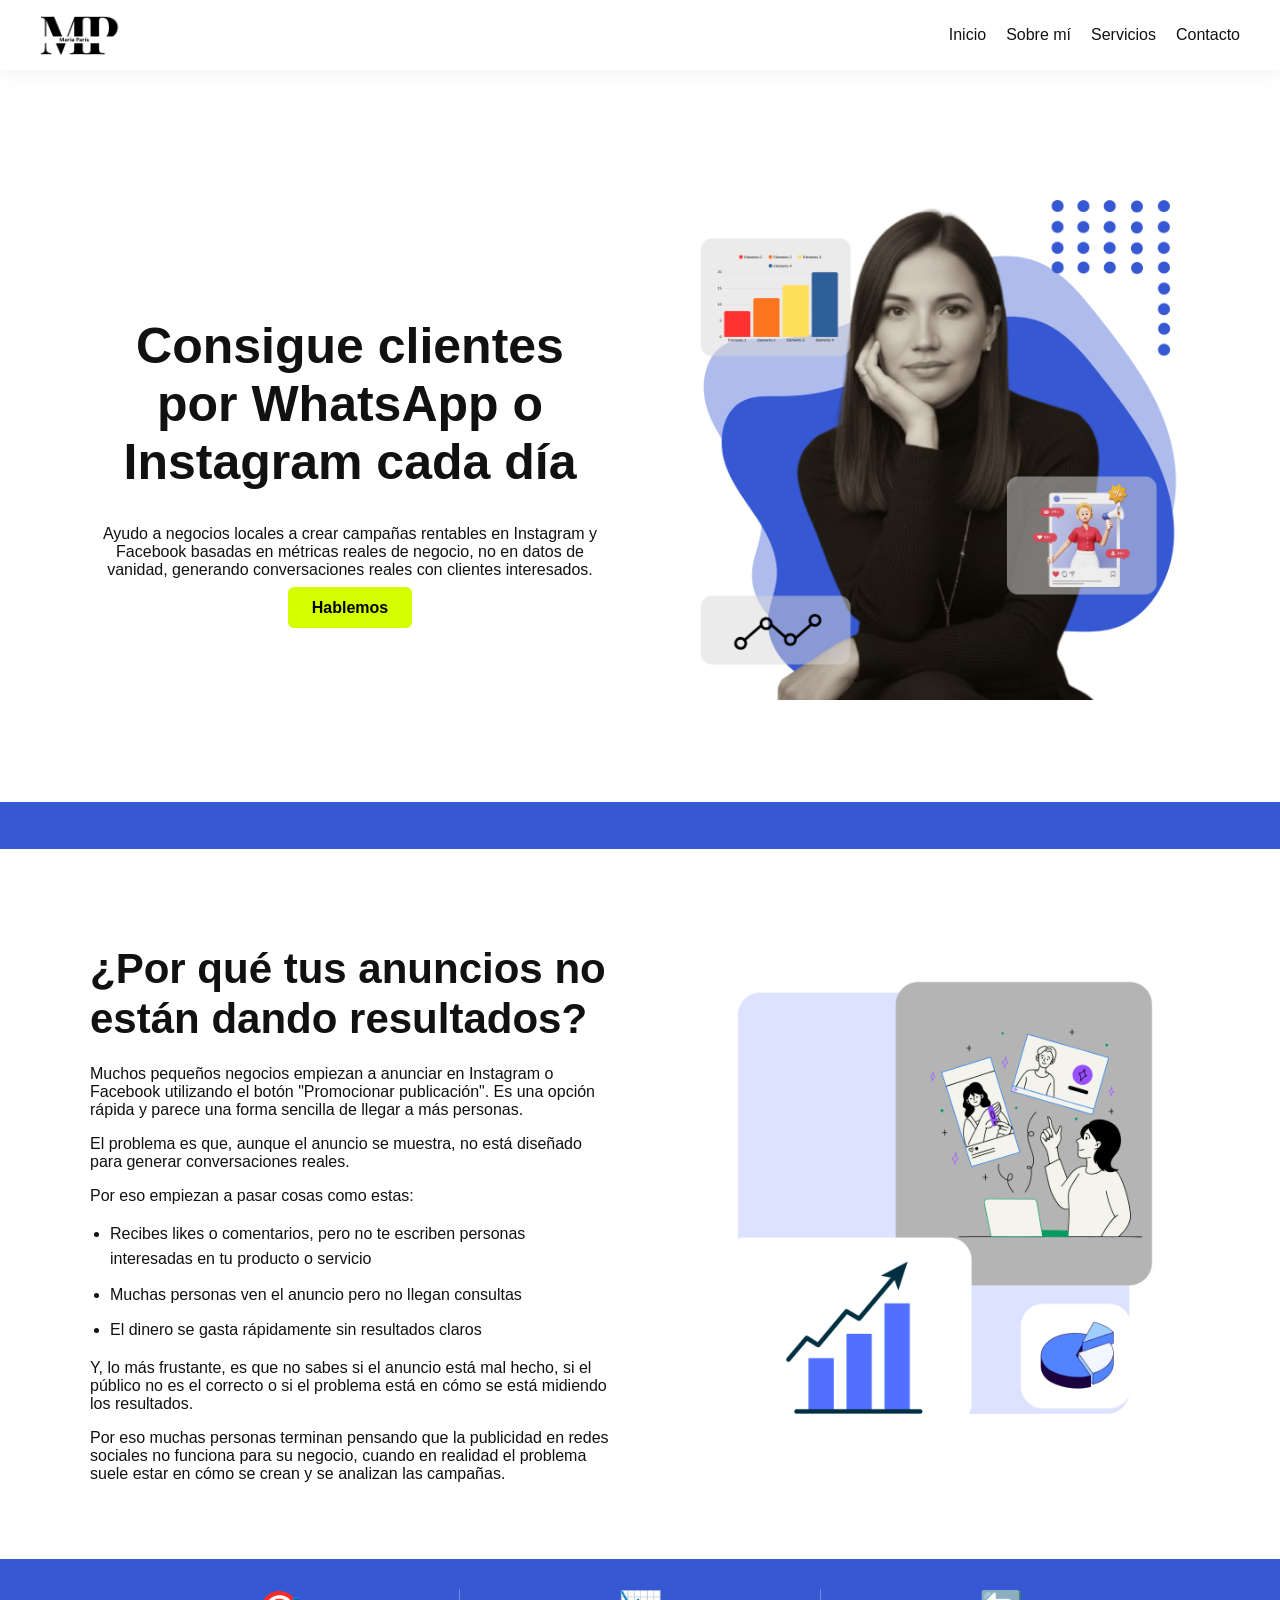
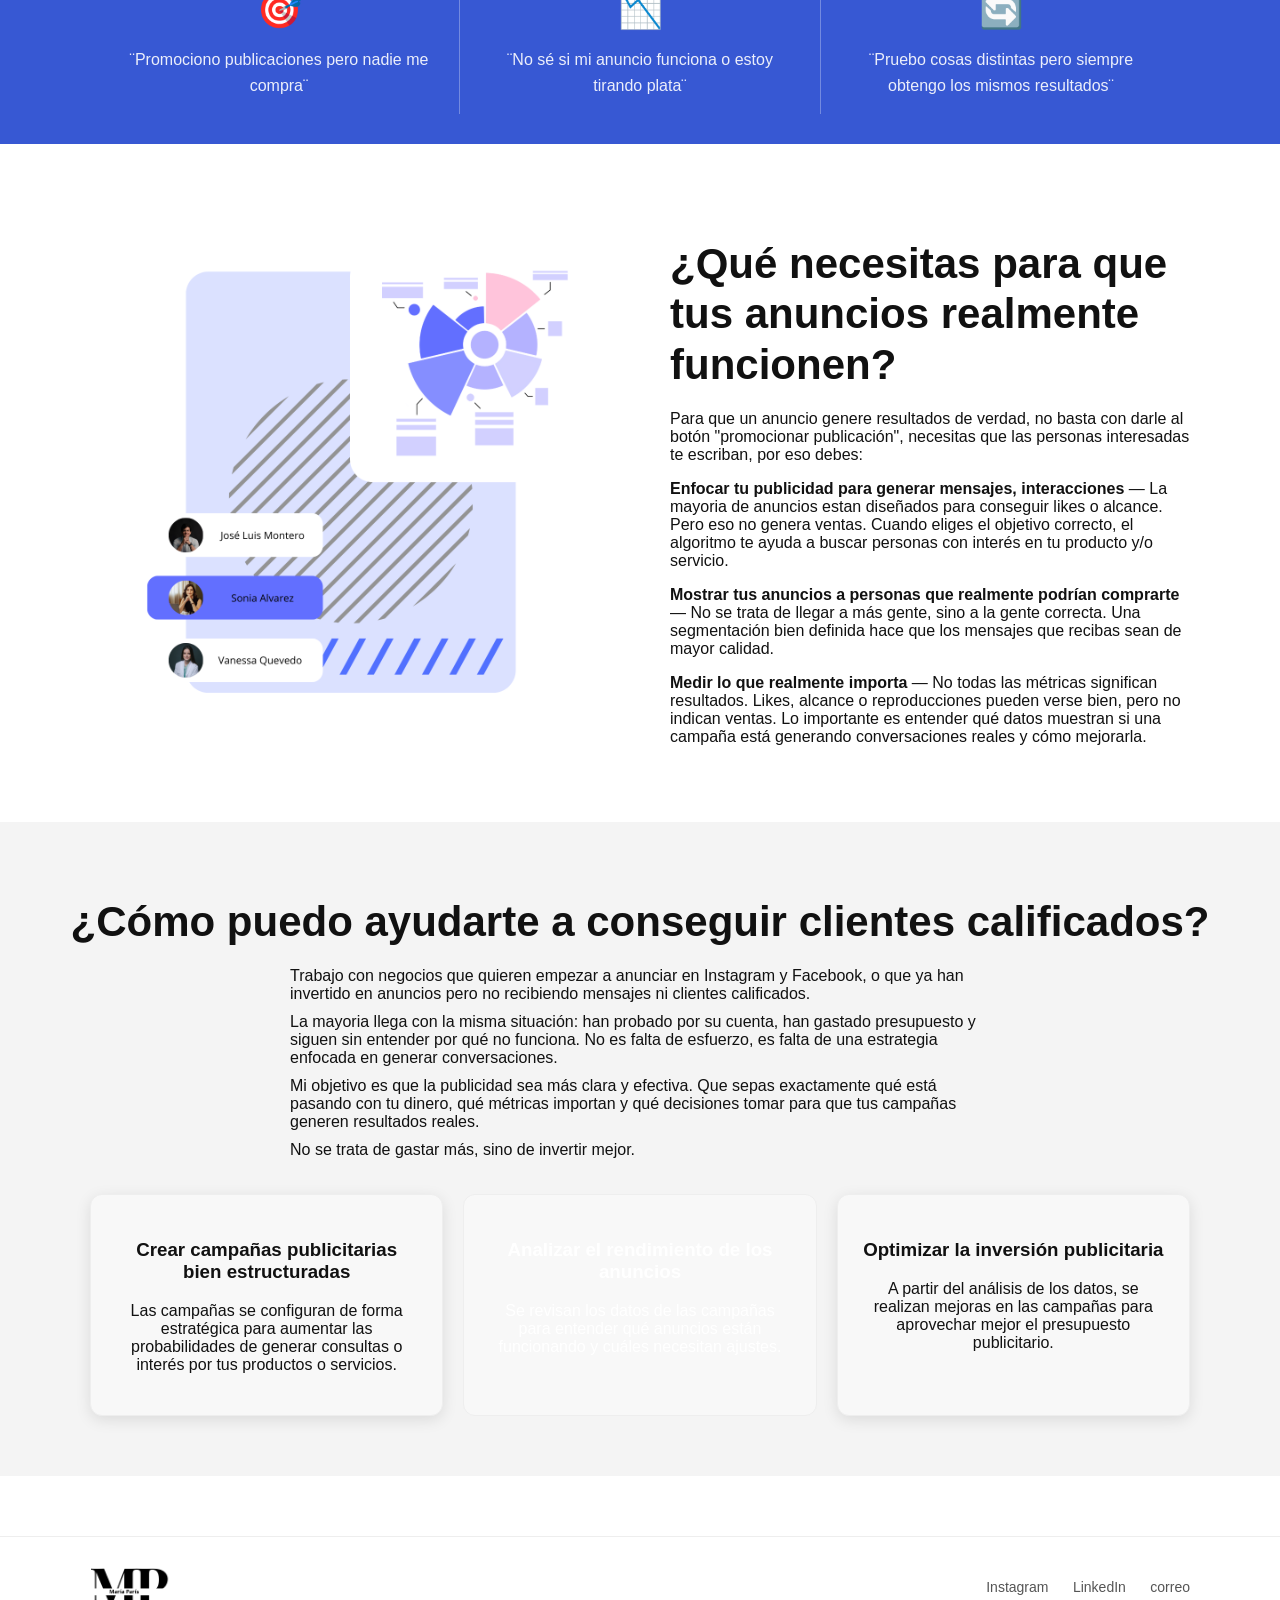
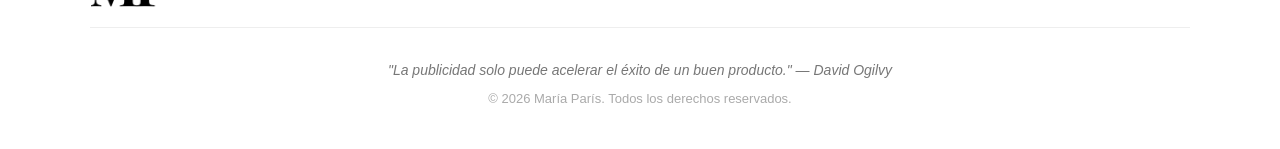
==== index.html @ caad0acc "actualizo diseño y funcionalidades" ====
<!DOCTYPE html>
<html lang="es">
<head>
  <meta charset="UTF-8">
  <meta name="viewport" content="width=device-width, initial-scale=1.0"> <!-- ← agregá esto -->
  <title>Maria Paris</title>
  <link rel="stylesheet" href="styles.css">
</head>
<body>

  <!-- NAVBAR -->
<nav>
  <img src="/mi-logo.png" alt="Logo" class="logo-nav">
  <button class="menu-btn" onclick="toggleMenu()">☰</button>
  <div class="nav-links" id="nav-links">
    <a href="/">Inicio</a>
    <a href="/sobre-mi">Sobre mí</a>
    <a href="/servicios">Servicios</a>
    <a href="mailto:leonparis.ingeniero@gmail.com">Contacto</a>
  </div>
</nav>

  <header class="hero">
    <div class="hero-container">

    <!-- IZQUIERDA -->
    <div class="hero-text">
      <h1>Consigue clientes por WhatsApp o Instagram cada día</h1>
      <p>Ayudo a negocios locales a crear campañas rentables en Instagram y Facebook basadas en métricas reales de negocio, no en datos de vanidad, generando conversaciones reales con clientes interesados.</p> 
      <a href="mailto:leonparis.ingeniero@gmail.com" class="btn">Hablemos</a>
    </div>

    <!-- DERECHA -->
    <div class="hero-image">
      <img src="mi-foto.png" alt="mi-foto.png">
    </div>

  </div>
 </header>

  <!-- MARQUEE -->
<div class="marquee-container">
  <div class="marquee-track">
    <span>
      Gestor de anuncios en Meta Ads 📊 Optimización continua de campañas ⚙️ Lectura estratégica de datos 📈 Convertimos métricas en ventas reales 💰
    </span>
  </div>
</div>

  
  <!-- PROBLEMA -->
<section class="seccion-dos-columnas">
  <div class="seccion-texto">
    <h2>¿Por qué tus anuncios no están dando resultados?</h2>
  <p>Muchos pequeños negocios empiezan a anunciar en Instagram o Facebook utilizando el botón "Promocionar publicación". Es una opción rápida y parece una forma sencilla de llegar a más personas.</p>
  <p>El problema es que, aunque el anuncio se muestra, no está diseñado para generar conversaciones reales.</p>
  <p>Por eso empiezan a pasar cosas como estas:</p>
  <ul>
    <li>Recibes likes o comentarios, pero no te escriben personas interesadas en tu producto o servicio</li>
    <li>Muchas personas ven el anuncio pero no llegan consultas</li>
    <li>El dinero se gasta rápidamente sin resultados claros</li>
  </ul>
  <p>Y, lo más frustante, es que no sabes si el anuncio está mal hecho, si el público no es el correcto o si el problema está en cómo se está midiendo los resultados.</p>
  <p>Por eso muchas personas terminan pensando que la publicidad en redes sociales no funciona para su negocio, cuando en realidad el problema suele estar en cómo se crean y se analizan las campañas.</p>
</div>
  <div class="seccion-imagen">
    <img src="imagen-problema.png" alt="Problema">
  </div>
</section>

<!-- FRANJA PUNTOS FUERTES -->
<div class="franja-puntos">
  <div class="punto">
    <span class="punto-icono">🎯</span>
    <p>¨Promociono publicaciones pero nadie me compra¨</p>
  </div>
  <div class="punto">
    <span class="punto-icono">📉</span>
    <p>¨No sé si mi anuncio funciona o estoy tirando plata¨</p>
  </div>
  <div class="punto">
    <span class="punto-icono">🔄</span>
    <p>¨Pruebo cosas distintas pero siempre obtengo los mismos resultados¨</p>
  </div>
</div>

 <!-- SOLUCIÓN -->
<section class="seccion-dos-columnas">
  <div class="seccion-imagen">
    <img src="imagen-solucion.png" alt="Solución">
  </div>
  <div class="seccion-texto">
    <h2>¿Qué necesitas para que tus anuncios realmente funcionen?</h2>
    <p>Para que un anuncio genere resultados de verdad, no basta con darle al botón "promocionar publicación", necesitas que las personas interesadas te escriban, por eso debes:</p>
    <p><strong>Enfocar tu publicidad para generar mensajes, interacciones</strong> — La mayoria de anuncios estan diseñados para conseguir likes o alcance. Pero eso no genera ventas. Cuando eliges el objetivo correcto, el algoritmo te ayuda a buscar personas con interés en tu producto y/o servicio.</p>
    <p><strong>Mostrar tus anuncios a personas que realmente podrían comprarte</strong> — No se trata de llegar a más gente, sino a la gente correcta. Una segmentación bien definida hace que los mensajes que recibas sean de mayor calidad.</p>
    <p><strong>Medir lo que realmente importa</strong> — No todas las métricas significan resultados. Likes, alcance o reproducciones pueden verse bien, pero no indican ventas. Lo importante es entender qué datos muestran si una campaña está generando conversaciones reales y cómo mejorarla.</p>
  </div>
</section>

  <!-- SOBRE TI -->
<div class="fondo-gris">
<section id="about" class="seccion-ayuda">
  <div class="ayuda-contenido">
    <h2>¿Cómo puedo ayudarte a conseguir clientes calificados?</h2>
    <p>Trabajo con negocios que quieren empezar a anunciar en Instagram y Facebook, o que ya han invertido en anuncios pero no recibiendo mensajes ni clientes calificados.</p>
    <p>La mayoria llega con la misma situación: han probado por su cuenta, han gastado presupuesto y siguen sin entender por qué no funciona. No es falta de esfuerzo, es falta de una estrategia enfocada en generar conversaciones.</p>
    <p>Mi objetivo es que la publicidad sea más clara y efectiva. Que sepas exactamente qué está pasando con tu dinero, qué métricas importan y qué decisiones tomar para que tus campañas generen resultados reales.</p>
    <p>No se trata de gastar más, sino de invertir mejor.</p>
</div>
</section>
<section id="services" class="seccion-servicios">
<div class="cards">
    <div class="card card-blanco">
      <h3>Crear campañas publicitarias bien estructuradas</h3>
      <p>Las campañas se configuran de forma estratégica para aumentar las probabilidades de generar consultas o interés por tus productos o servicios.</p>
    </div>
    <div class="card card-azul">
      <h3>Analizar el rendimiento de los anuncios</h3>
      <p>Se revisan los datos de las campañas para entender qué anuncios están funcionando y cuáles necesitan ajustes.</p>
    </div>
    <div class="card card-blanco">
      <h3>Optimizar la inversión publicitaria</h3>
      <p>A partir del análisis de los datos, se realizan mejoras en las campañas para aprovechar mejor el presupuesto publicitario.</p>
    </div>
  </div>
</section>
</div>

  <!-- FOOTER -->
<footer>
  <div class="footer-container">

    <div class="footer-top">
      <img src="mi-logo.png" alt="Logo" class="footer-logo">
      <div class="footer-redes">
        <a href="https://www.instagram.com/marialeonparis?igsh=MTBzdWlyeDBxbTBiMQ==" target="_blank">Instagram</a>
        <a href="https://www.linkedin.com/in/maria-lourdes-leon-paris" target="_blank">LinkedIn</a>
        <a href="mailto:leonparis.ingeniero@gmail.com"target="_blank">correo</a>
      </div>
    </div>

    <div class="footer-bottom">
      <p class="footer-frase">"La publicidad solo puede acelerar el éxito de un buen producto." — David Ogilvy</p>
      <p class="footer-copyright">© 2026 María París. Todos los derechos reservados.</p>
    </div>

  </div>
</footer>

  <script>
    function toggleMenu() {
      const nav = document.getElementById('nav-links');
      nav.classList.toggle('active');
    }
  </script>

  <script src="script.js"></script>

</body>
</html>
---- styles.css ----
/* RESET */
body {
  margin: 0;
  font-family: 'Segoe UI', sans-serif;
  background: white;
  color: #111;
}

/* NAVBAR */
nav {
  position: fixed;
  width: 100%;
  top: 0;
  background: rgba(255, 255, 255, 0.8);
  backdrop-filter: blur(10px);
  height: 70px;
  display: flex;
  align-items: center;
  justify-content: space-between;
  padding: 15px 40px;
  box-sizing: border-box;
  box-shadow: 0 4px 20px rgba(0,0,0,0.05);
  z-index: 1000;
}

nav a {
  color: #111;
  margin-left: 20px;
  text-decoration: none;
}

nav a:hover {
  color: black;
}

.nav-links {
  display: flex;
}

.menu-btn {
  display: none;
  background: none;
  border: none;
  font-size: 24px;
  cursor: pointer;
}

.logo-nav {
  height: 40px;
  width: auto;
}

/* HERO */
.hero {
  height: 100vh;
  display: flex;
  align-items: center;
  justify-content: center;
}

.hero-container {
  display: flex;
  justify-content: space-between;
  align-items: center;
  width: 100%;
  max-width: 1100px;
  margin: 0 auto;
  gap: 60px;
  padding: 0 20px;
}

.hero-text {
  flex: 1;
  text-align: center;
}

.hero-text h1 {
  font-size: 50px;
}

.hero-text p {
  color: #111;
  margin: 20px 0;
}

.hero-image {
  flex: 1;
  display: flex;
  justify-content: center;
}

.hero-image img {
  width: 100%;
  max-width: 500px;
}

/* BOTÓN */
.btn {
  width: fit-content;
  padding: 12px 24px;
  background: #d5ff01;
  color: black;
  text-decoration: none;
  border-radius: 6px;
  font-weight: bold;
  transition: 0.3s;
}

.btn:hover {
  transform: scale(1.05);
}

/* MARQUEE */
.marquee-container {
  width: 100%;
  background-color: #3758D3;
  overflow: hidden;
  padding: 14px 0;
  margin-top: -98px;
}

.marquee-track {
  display: inline-block;
  white-space: nowrap;
  will-change: transform;
  animation: marquee 28s linear infinite;
}

.marquee-track span {
  display: inline-block;
  color: #FFFFFF;
  font-size: 16px;
  font-weight: 500;
  padding-left: 100vw;
}

@keyframes marquee {
  0% { transform: translateX(0); }
  100% { transform: translateX(-100%); }
}

/* SECCIÓN DOS COLUMNAS */
.seccion-dos-columnas {
  display: flex;
  align-items: center;
  gap: 60px;
  max-width: 1100px;
  margin: auto;
  padding: 60px 20px;
  text-align: left;
}

.seccion-texto {
  flex: 1;
}

.seccion-texto h2 {
  font-size: 42px;
  line-height: 1.2;
  margin-bottom: 20px;
}

.seccion-imagen {
  flex: 1;
  display: flex;
  justify-content: center;
}

.seccion-imagen img {
  width: 100%;
  max-width: 480px;
  border-radius: 12px;
}

.seccion-invertida {
  flex-direction: row-reverse;
}

.seccion-texto ul {
  padding-left: 20px;
  margin: 15px 0;
}

.seccion-texto ul li {
  margin-bottom: 10px;
  color: #111;
  line-height: 1.6;
}

/* PARALLAX */
.seccion-parallax {
  flex: 1;
  min-height: 350px;
  background-size: contain;
  background-position: center;
  background-repeat: no-repeat;
  border-radius: 12px;
  background-attachment: scroll;
}

/* FRANJA PUNTOS */
.franja-puntos {
  background-color: #3758D3;
  display: flex;
  justify-content: center;
  gap: 0px;
  padding: 30px 40px;
}

.punto {
  flex: 1;
  max-width: 300px;
  text-align: center;
  color: white;
  padding: 0 30px;
  border-right: 1px solid rgba(255, 255, 255, 0.3);
}

.punto-icono {
  font-size: 36px;
  display: block;
  margin-bottom: 12px;
}

.punto p {
  font-size: 16px;
  line-height: 1.6;
  color: rgba(255, 255, 255, 0.9);
}

.punto:last-child {
  border-right: none;
}

/* FONDO GRIS */
.fondo-gris {
  background: #f4f4f4;
}

/* SECCIÓN CÓMO PUEDO AYUDARTE */
.seccion-ayuda {
  max-width: 100%;
  padding: 40px 20px 20px;
  text-align: center;
  color: #111;
}

.seccion-ayuda h2 {
  font-size: 42px;
  line-height: 1.2;
  margin-bottom: 20px;
  color: #111;
}

.seccion-ayuda p {
  color: #111;
  max-width: 700px;
  margin: 10px auto;
  text-align: left;
}

/* SECCIÓN SERVICIOS HOME */
.seccion-servicios {
  text-align: center;
  max-width: 1100px;
  margin: auto;
  padding: 5px 10px 60px;
}

.card-blanco {
  background: white;
  color: #111;
  border: none;
  box-shadow: 0 4px 15px rgba(0, 0, 0, 0.1);
}

.card-azul {
  background: #3758D3;
  color: white;
  border: none;
}

.card-azul:hover {
  border-color: #3758D3;
}

/* CARDS */
.cards {
  display: flex;
  gap: 20px;
  flex-wrap: wrap;
  justify-content: center;
}

.card {
  flex: 1;
  min-width: 200px;
  max-width: 320px;
  padding: 25px;
  background: #f8f8f8;
  border-radius: 12px;
  border: 1px solid #eee;
  transition: 0.3s;
}

.card:hover {
  transform: translateY(-5px);
  border-color: #00ffcc;
}

/* PÁGINA SERVICIOS */
.servicios-page {
  max-width: 800px;
  margin: 120px auto 40px;
  padding: 0 20px;
  text-align: center;
}

.servicios-page h1 {
  font-size: 42px;
  margin-bottom: 30px;
  color: #111;
}

.servicios-page p {
  color: #555;
  line-height: 1.8;
  margin-bottom: 16px;
}

/* SOBRE MÍ */
.sobre-mi-container {
  display: flex;
  align-items: flex-start;
  gap: 60px;
  max-width: 1100px;
  margin: 120px auto 80px;
  padding: 0 20px;
}

.sobre-mi-imagen img {
  width: 300px;
  border-radius: 12px;
}

.sobre-mi-texto h1 {
  font-size: 42px;
  margin-bottom: 20px;
}

.sobre-mi-texto p {
  color: #555;
  line-height: 1.8;
  margin-bottom: 16px;
}

/* FOOTER */
footer {
  border-top: 1px solid #eee;
  padding: 30px 40px;
  background-color: white;
  margin-top: 60px;
}

.footer-container {
  max-width: 1100px;
  margin: 0 auto;
}

.footer-top {
  display: flex;
  align-items: center;
  justify-content: space-between;
  margin-bottom: 20px;
}

.footer-logo {
  height: 40px;
  width: auto;
}

.footer-redes a {
  color: #555;
  margin-left: 20px;
  text-decoration: none;
  font-size: 14px;
  transition: 0.3s;
}

.footer-redes a:hover {
  color: black;
}

.footer-bottom {
  border-top: 1px solid #eee;
  padding-top: 20px;
  text-align: center;
}

.footer-frase {
  font-size: 14px;
  color: #777;
  margin-bottom: 8px;
  font-style: italic;
}

.footer-copyright {
  font-size: 13px;
  color: #aaa;
}

/* RESPONSIVE */
@media (max-width: 768px) {

  nav {
    padding: 10px 20px;
  }

  .menu-btn {
    display: block;
  }

  .nav-links {
    display: none;
    flex-direction: column;
    position: absolute;
    top: 70px;
    left: 0;
    width: 100%;
    background: white;
    padding: 20px;
    box-shadow: 0 4px 20px rgba(0,0,0,0.1);
    box-sizing: border-box;
  }

  .nav-links.active {
    display: flex;
  }

  .nav-links a {
    margin: 10px 0;
    font-size: 16px;
  }

  .hero {
    height: auto;
    padding-top: 100px;
  }

  .hero-container {
    flex-direction: column;
    text-align: center;
    gap: 30px;
    padding: 40px 20px;
  }

  .hero-text h1 {
    font-size: 32px;
  }

  .hero-image img {
    max-width: 280px;
  }

  .marquee-container {
    margin-top: 0;
  }

  .seccion-dos-columnas {
    flex-direction: column;
    padding: 30px 20px;
    gap: 10px;
    text-align: center;
  }

  .seccion-texto h2 {
    font-size: 28px;
  }

  .seccion-imagen img {
    max-width: 100%;
  }

  .seccion-parallax {
    min-height: 250px;
    background-size: contain;
    background-attachment: scroll;
    width: 100%;
  }

  .franja-puntos {
    flex-direction: column;
    align-items: center;
    gap: 30px;
    padding: 40px 20px;
  }

  .punto {
    border-right: none;
    border-bottom: 1px solid rgba(255, 255, 255, 0.3);
    padding: 0 0 30px 0;
    max-width: 100%;
  }

  .punto:last-child {
    border-bottom: none;
  }

  .seccion-ayuda h2 {
    font-size: 32px;
  }

  .card {
    max-width: 100%;
  }

  .servicios-page {
    margin: 80px 20px 20px;
  }

  .sobre-mi-container {
    flex-direction: column;
    margin: 100px 20px 60px;
  }

  .sobre-mi-imagen img {
    width: 100%;
  }

  .footer-top {
    flex-direction: column;
    gap: 20px;
    text-align: center;
  }

  .footer-redes a {
    margin: 0 10px;
  }
}
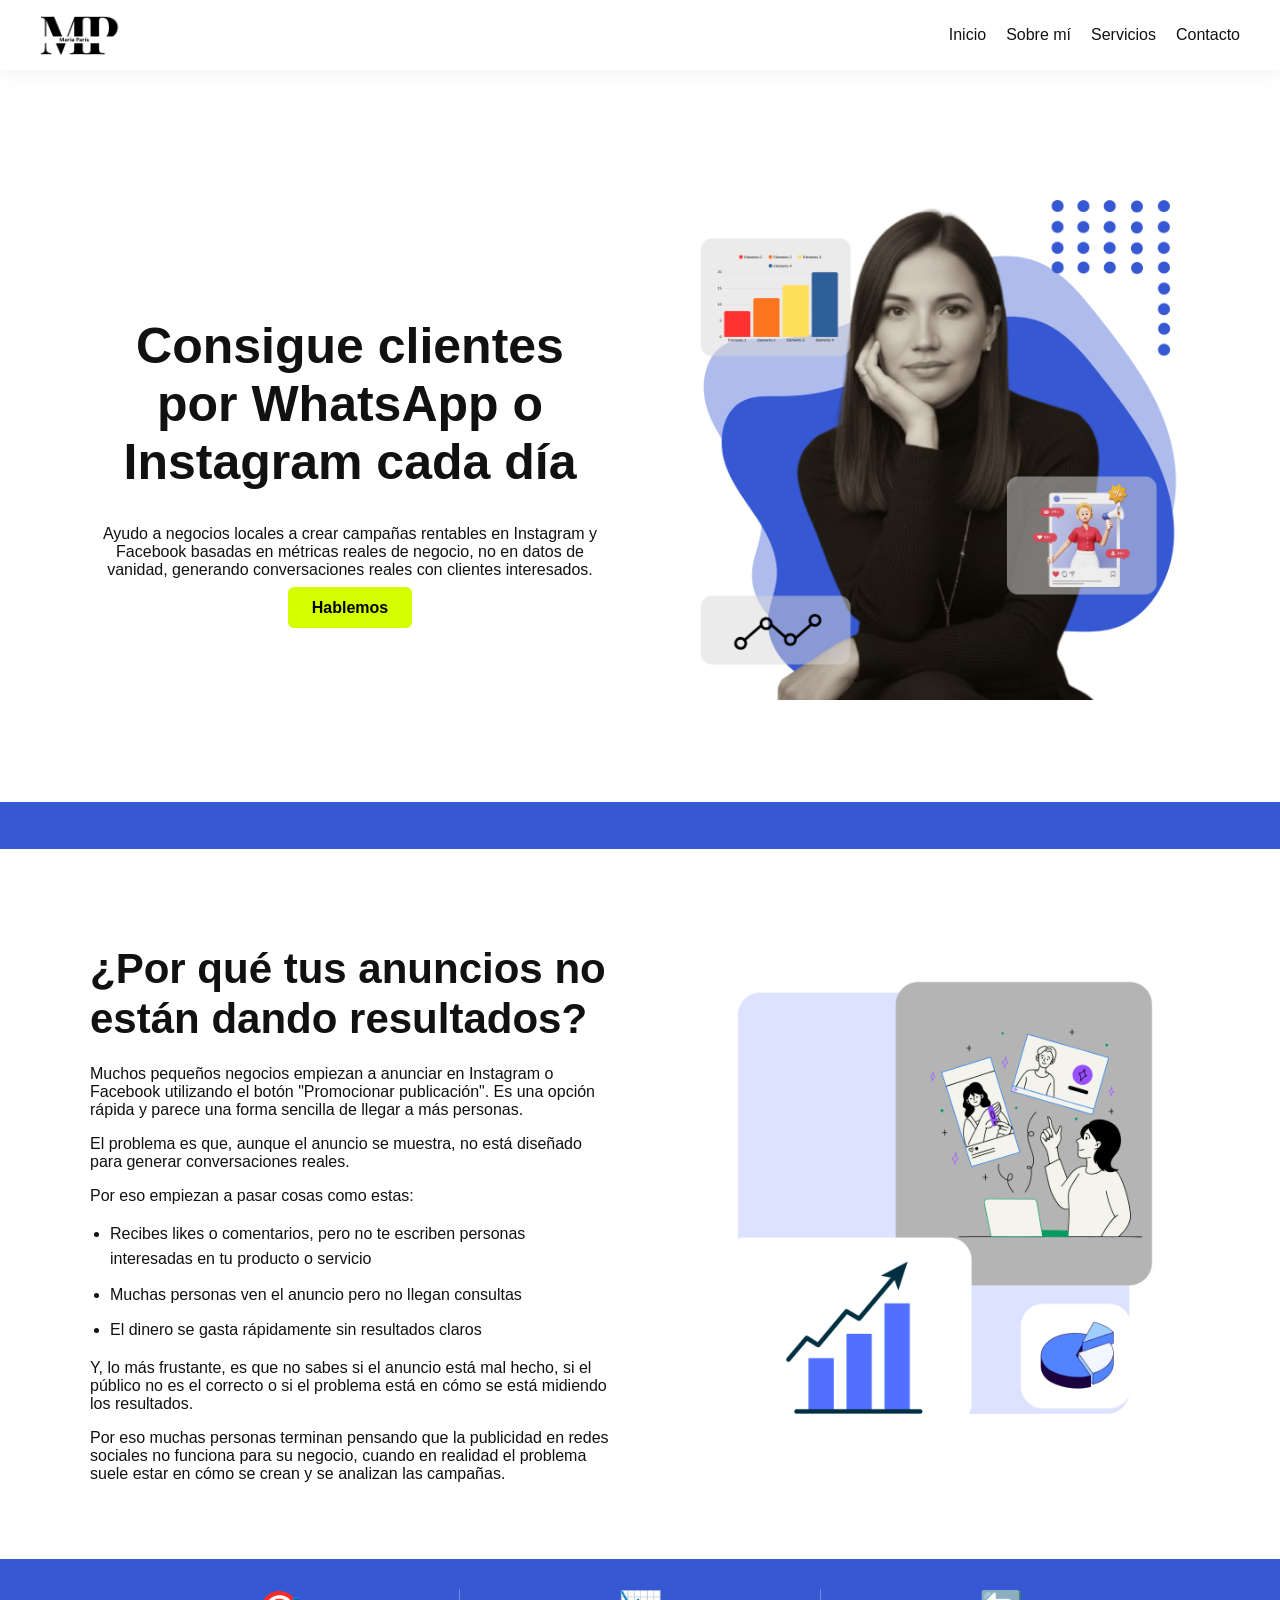
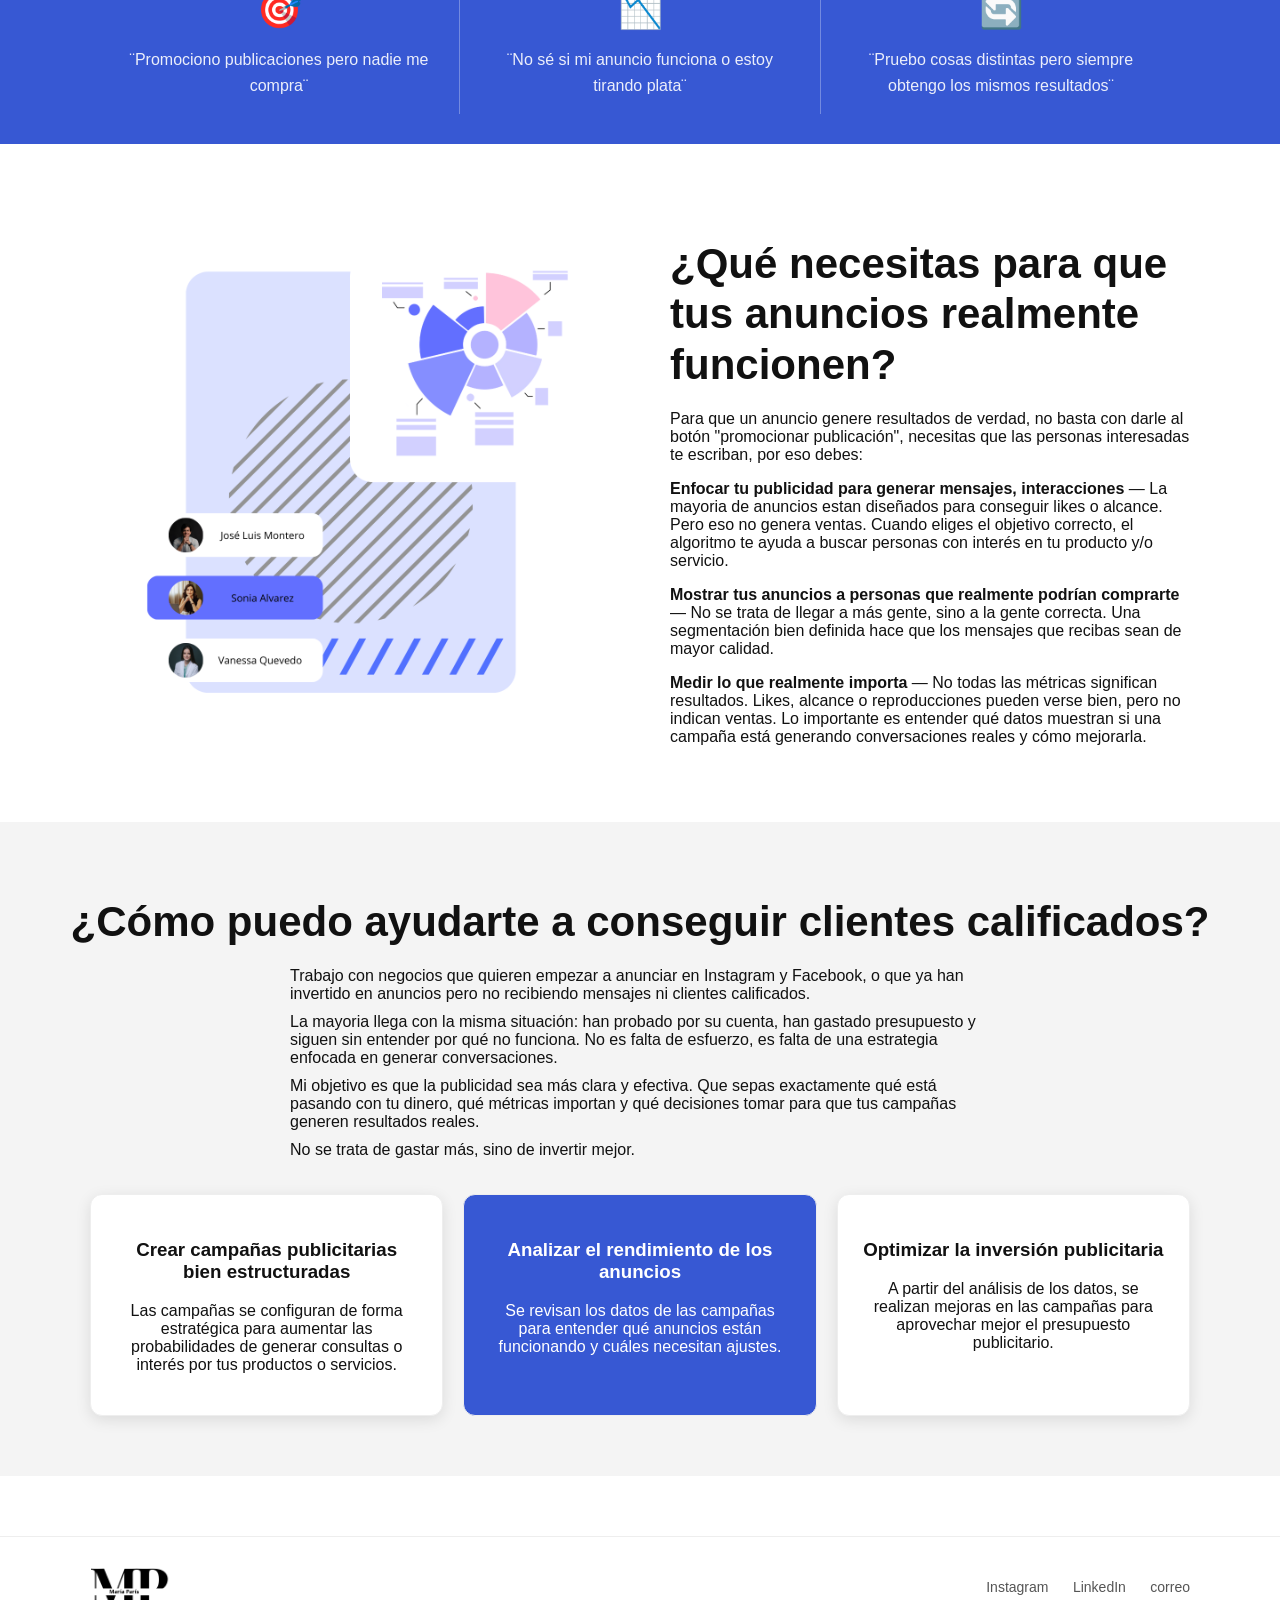
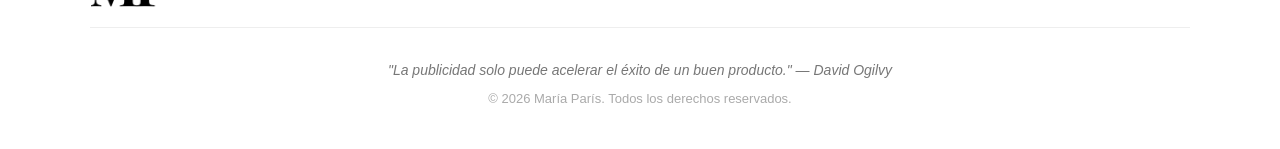
==== commit b3732982: "Actualiza favicon" ====
--- a/index.html
+++ b/index.html
@@ -5,6 +5,7 @@
   <meta name="viewport" content="width=device-width, initial-scale=1.0"> <!-- ← agregá esto -->
   <title>Maria Paris</title>
   <link rel="stylesheet" href="styles.css">
+  <link rel="icon" href="/MP Favicon.png" type="image/x-icon">
 </head>
 <body>
 
--- a/styles.css
+++ b/styles.css
@@ -297,7 +297,6 @@
   min-width: 200px;
   max-width: 320px;
   padding: 25px;
-  background: #f8f8f8;
   border-radius: 12px;
   border: 1px solid #eee;
   transition: 0.3s;
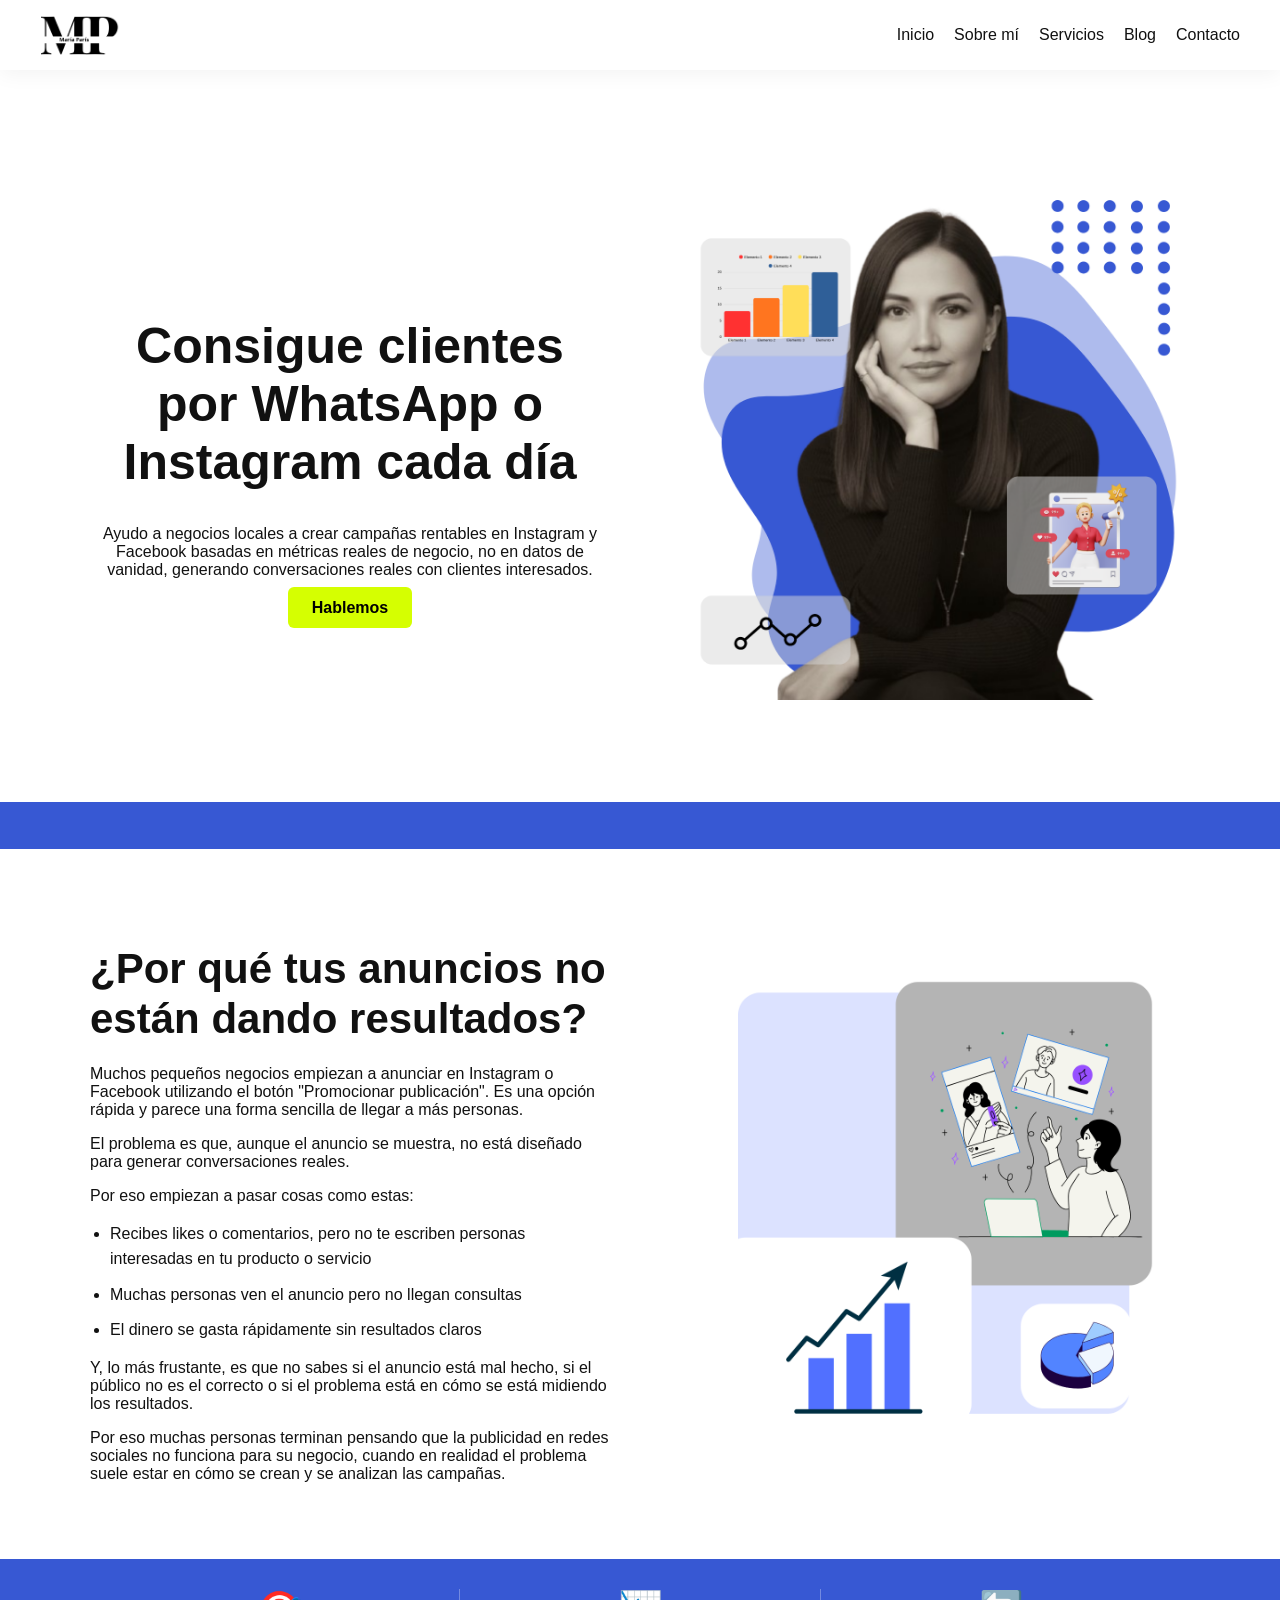
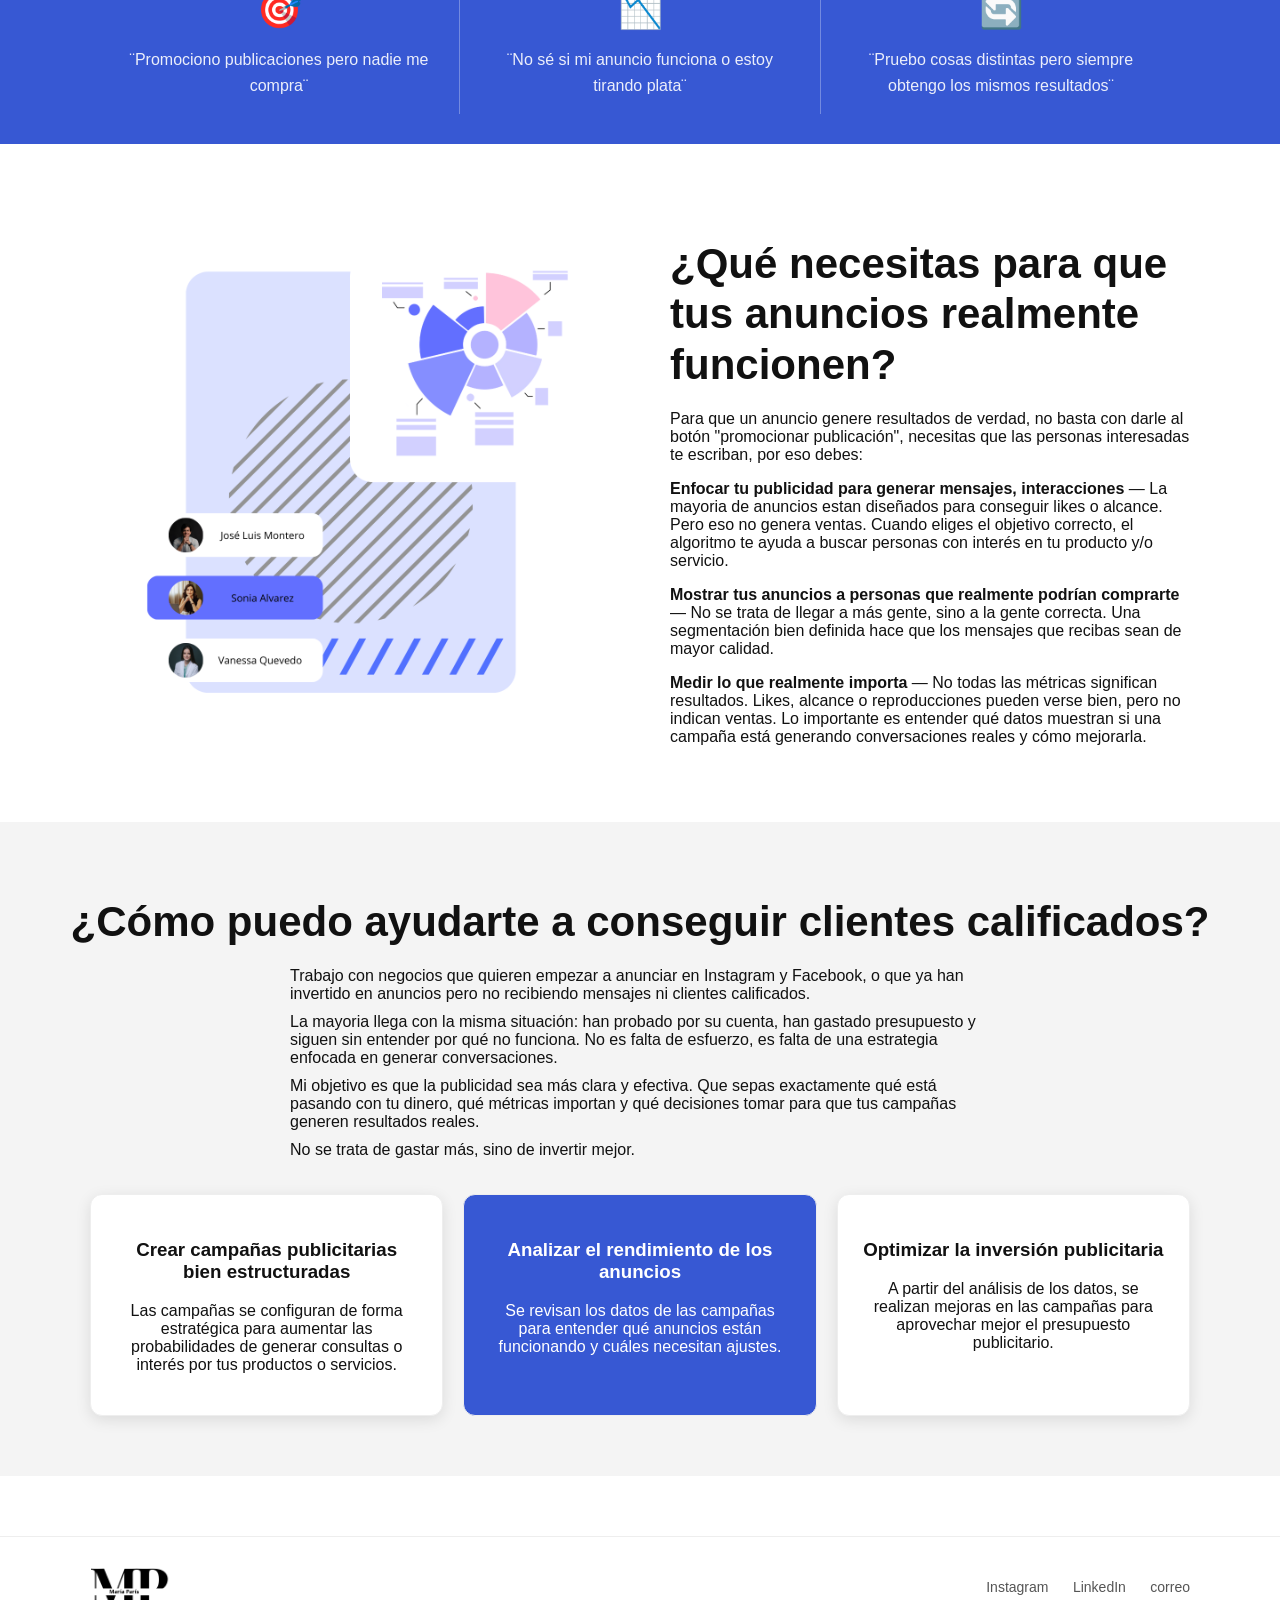
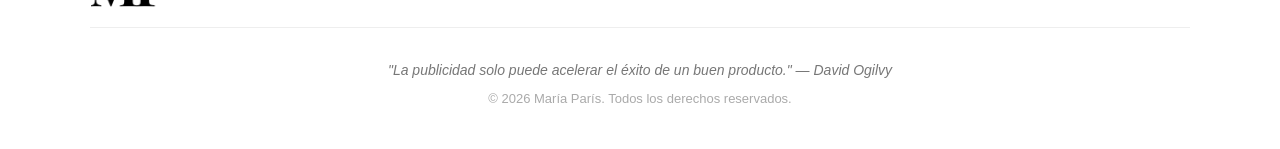
==== commit ea534319: "link blog navbar" ====
--- a/index.html
+++ b/index.html
@@ -17,6 +17,7 @@
     <a href="/">Inicio</a>
     <a href="/sobre-mi">Sobre mí</a>
     <a href="/servicios">Servicios</a>
+    <a href="/blog/cuanto-invertir-meta-ads/">Blog</a>
     <a href="mailto:leonparis.ingeniero@gmail.com">Contacto</a>
   </div>
 </nav>
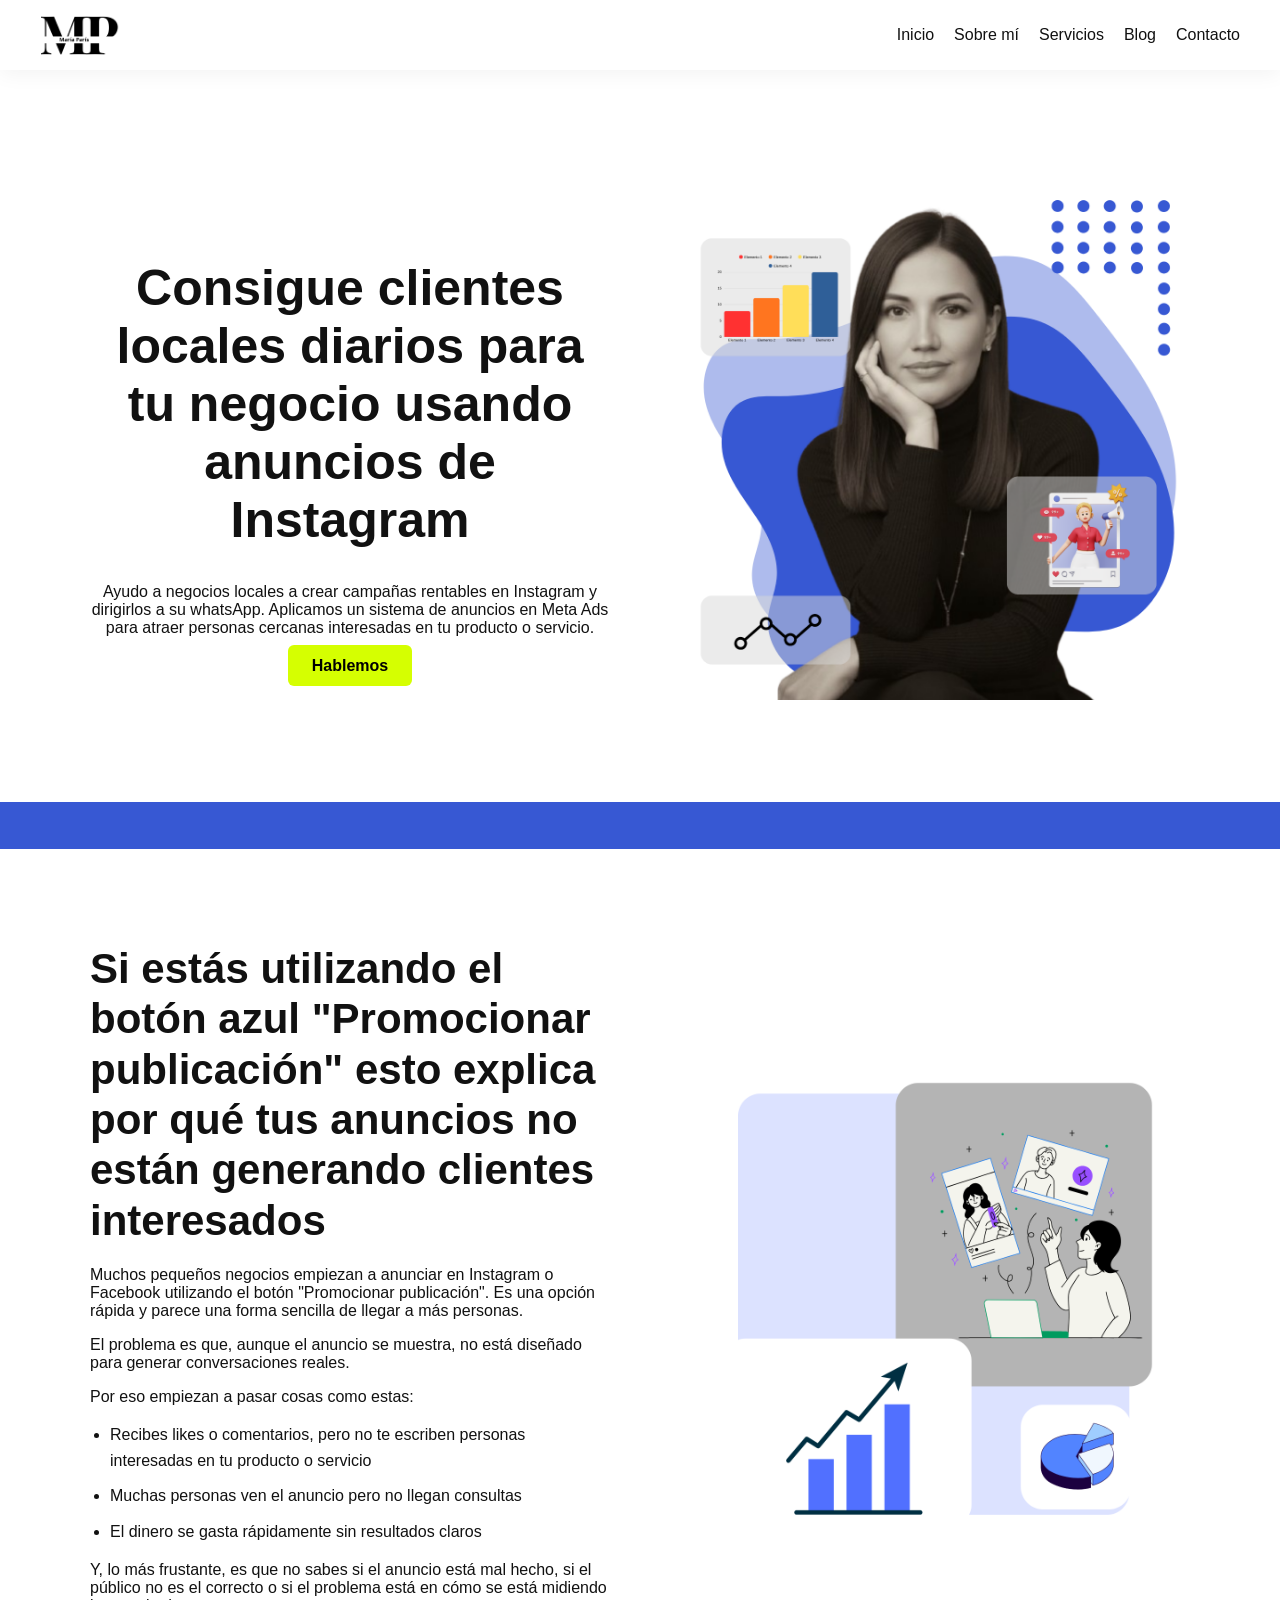
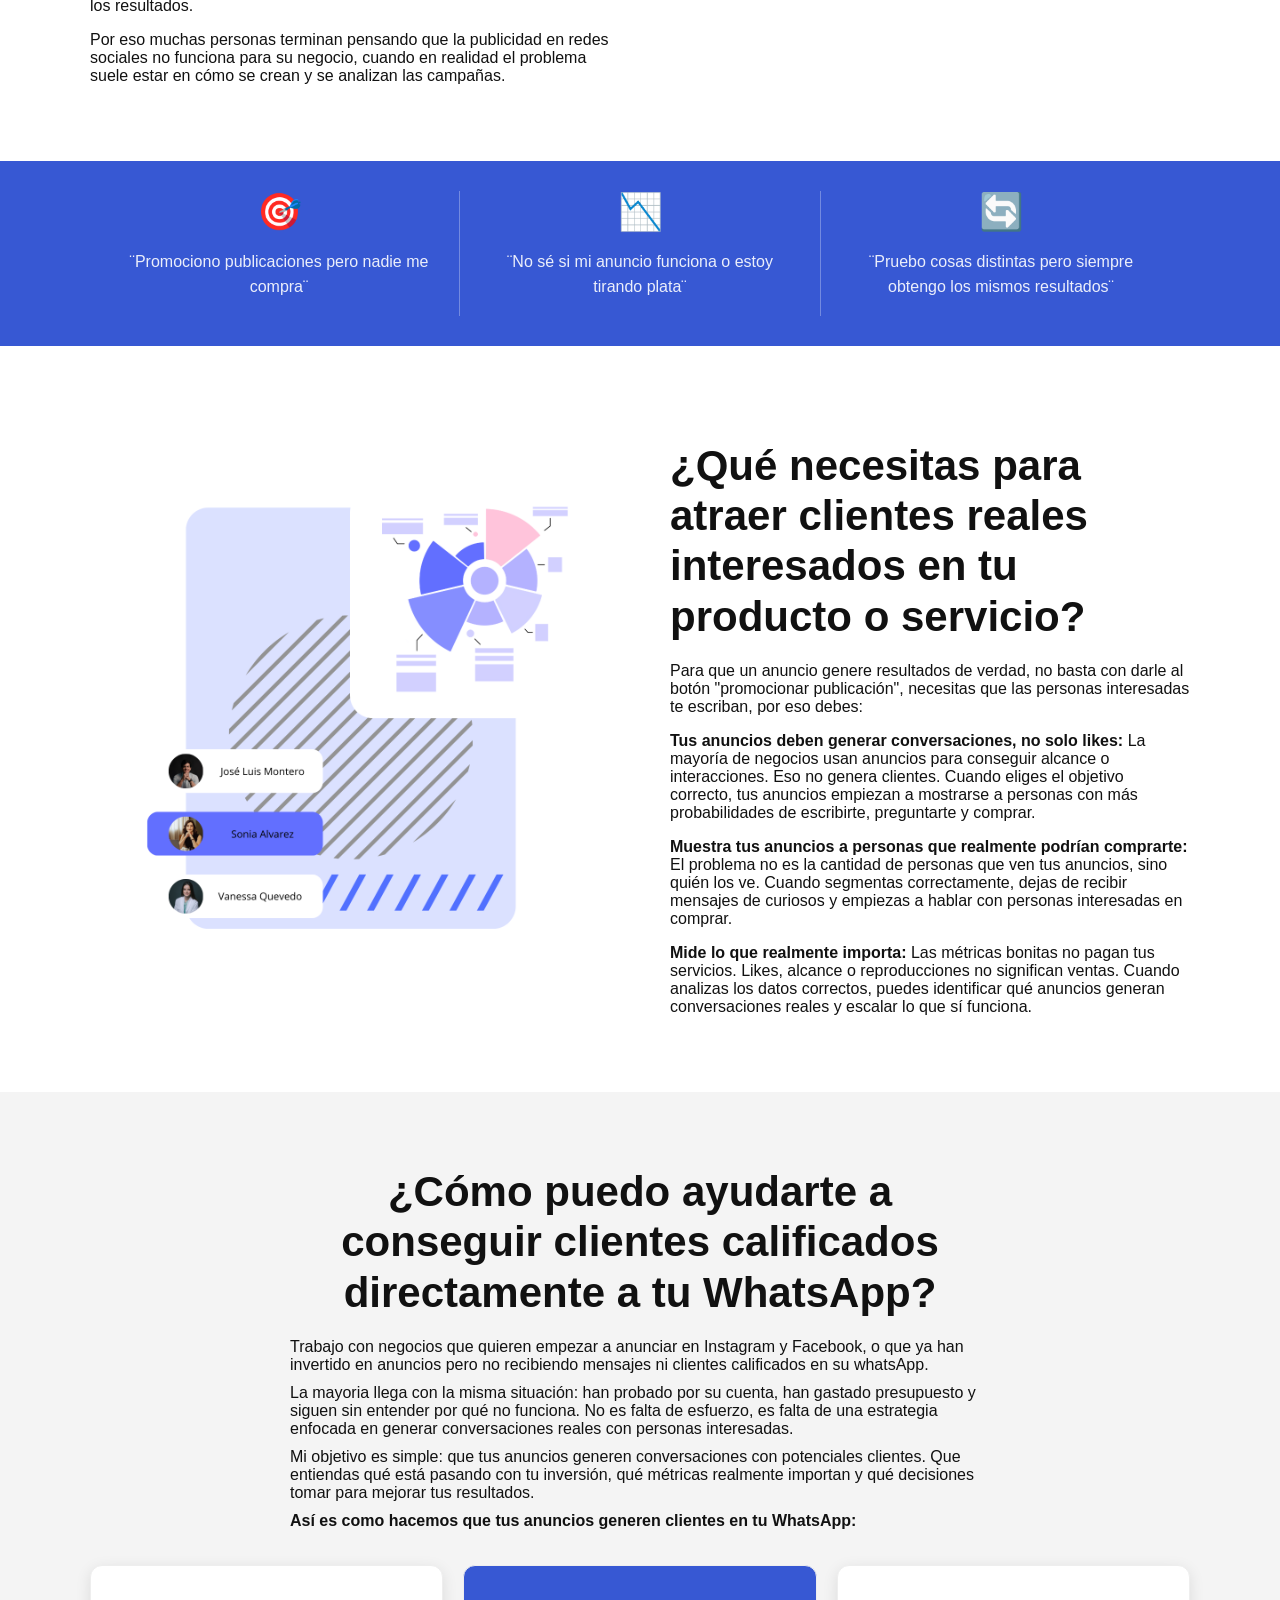
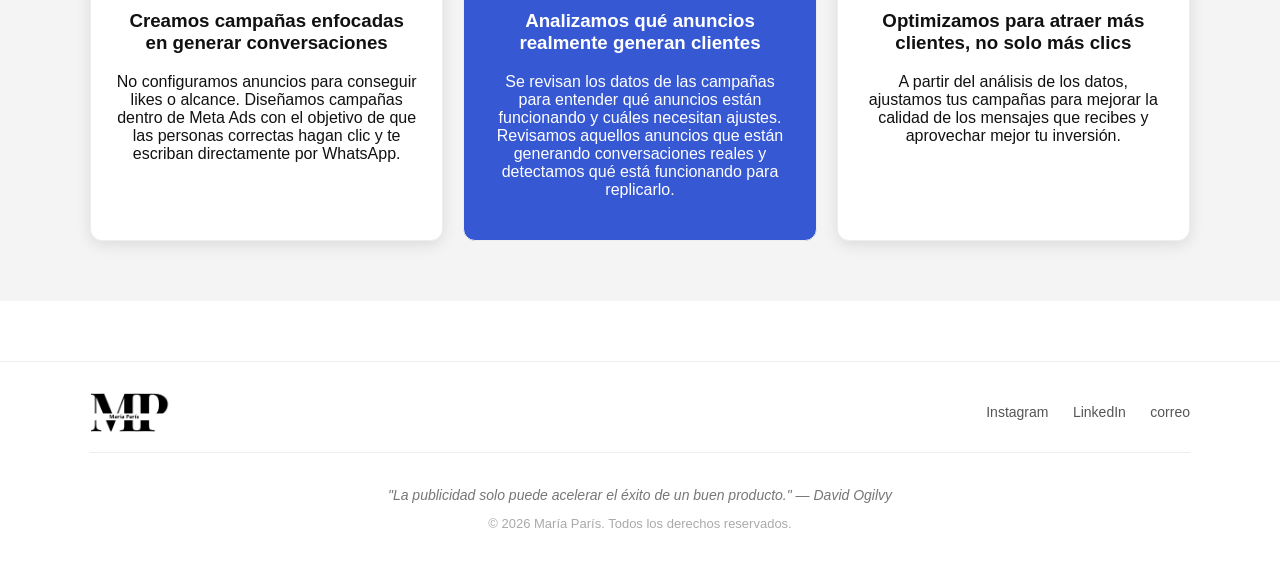
==== commit e46a4687: "contenido" ====
--- a/index.html
+++ b/index.html
@@ -17,7 +17,7 @@
     <a href="/">Inicio</a>
     <a href="/sobre-mi">Sobre mí</a>
     <a href="/servicios">Servicios</a>
-    <a href="/blog/cuanto-invertir-meta-ads/">Blog</a>
+    <a href="/blog/index.html">Blog</a>
     <a href="mailto:leonparis.ingeniero@gmail.com">Contacto</a>
   </div>
 </nav>
@@ -27,8 +27,8 @@
 
     <!-- IZQUIERDA -->
     <div class="hero-text">
-      <h1>Consigue clientes por WhatsApp o Instagram cada día</h1>
-      <p>Ayudo a negocios locales a crear campañas rentables en Instagram y Facebook basadas en métricas reales de negocio, no en datos de vanidad, generando conversaciones reales con clientes interesados.</p> 
+      <h1>Consigue clientes locales diarios para tu negocio usando anuncios de Instagram</h1>
+      <p>Ayudo a negocios locales a crear campañas rentables en Instagram y dirigirlos a su whatsApp. Aplicamos un sistema de anuncios en Meta Ads para atraer personas cercanas interesadas en tu producto o servicio.</p> 
       <a href="mailto:leonparis.ingeniero@gmail.com" class="btn">Hablemos</a>
     </div>
 
@@ -53,7 +53,7 @@
   <!-- PROBLEMA -->
 <section class="seccion-dos-columnas">
   <div class="seccion-texto">
-    <h2>¿Por qué tus anuncios no están dando resultados?</h2>
+    <h2>Si estás utilizando el botón azul "Promocionar publicación" esto explica por qué tus anuncios no están generando clientes interesados</h2>
   <p>Muchos pequeños negocios empiezan a anunciar en Instagram o Facebook utilizando el botón "Promocionar publicación". Es una opción rápida y parece una forma sencilla de llegar a más personas.</p>
   <p>El problema es que, aunque el anuncio se muestra, no está diseñado para generar conversaciones reales.</p>
   <p>Por eso empiezan a pasar cosas como estas:</p>
@@ -92,11 +92,11 @@
     <img src="imagen-solucion.png" alt="Solución">
   </div>
   <div class="seccion-texto">
-    <h2>¿Qué necesitas para que tus anuncios realmente funcionen?</h2>
+    <h2>¿Qué necesitas para atraer clientes reales interesados en tu producto o servicio?</h2>
     <p>Para que un anuncio genere resultados de verdad, no basta con darle al botón "promocionar publicación", necesitas que las personas interesadas te escriban, por eso debes:</p>
-    <p><strong>Enfocar tu publicidad para generar mensajes, interacciones</strong> — La mayoria de anuncios estan diseñados para conseguir likes o alcance. Pero eso no genera ventas. Cuando eliges el objetivo correcto, el algoritmo te ayuda a buscar personas con interés en tu producto y/o servicio.</p>
-    <p><strong>Mostrar tus anuncios a personas que realmente podrían comprarte</strong> — No se trata de llegar a más gente, sino a la gente correcta. Una segmentación bien definida hace que los mensajes que recibas sean de mayor calidad.</p>
-    <p><strong>Medir lo que realmente importa</strong> — No todas las métricas significan resultados. Likes, alcance o reproducciones pueden verse bien, pero no indican ventas. Lo importante es entender qué datos muestran si una campaña está generando conversaciones reales y cómo mejorarla.</p>
+    <p><strong>Tus anuncios deben generar conversaciones, no solo likes: </strong> La mayoría de negocios usan anuncios para conseguir alcance o interacciones. Eso no genera clientes. Cuando eliges el objetivo correcto, tus anuncios empiezan a mostrarse a personas con más probabilidades de escribirte, preguntarte y comprar.</p>
+    <p><strong>Muestra tus anuncios a personas que realmente podrían comprarte:</strong> El problema no es la cantidad de personas que ven tus anuncios, sino quién los ve. Cuando segmentas correctamente, dejas de recibir mensajes de curiosos y empiezas a hablar con personas interesadas en comprar.</p>
+    <p><strong>Mide lo que realmente importa:</strong> Las métricas bonitas no pagan tus servicios. Likes, alcance o reproducciones no significan ventas. Cuando analizas los datos correctos, puedes identificar qué anuncios generan conversaciones reales y escalar lo que sí funciona.</p>
   </div>
 </section>
 
@@ -104,26 +104,27 @@
 <div class="fondo-gris">
 <section id="about" class="seccion-ayuda">
   <div class="ayuda-contenido">
-    <h2>¿Cómo puedo ayudarte a conseguir clientes calificados?</h2>
-    <p>Trabajo con negocios que quieren empezar a anunciar en Instagram y Facebook, o que ya han invertido en anuncios pero no recibiendo mensajes ni clientes calificados.</p>
-    <p>La mayoria llega con la misma situación: han probado por su cuenta, han gastado presupuesto y siguen sin entender por qué no funciona. No es falta de esfuerzo, es falta de una estrategia enfocada en generar conversaciones.</p>
-    <p>Mi objetivo es que la publicidad sea más clara y efectiva. Que sepas exactamente qué está pasando con tu dinero, qué métricas importan y qué decisiones tomar para que tus campañas generen resultados reales.</p>
-    <p>No se trata de gastar más, sino de invertir mejor.</p>
-</div>
+    <h2>¿Cómo puedo ayudarte a conseguir clientes calificados directamente a tu WhatsApp?</h2>
+    <p>Trabajo con negocios que quieren empezar a anunciar en Instagram y Facebook, o que ya han invertido en anuncios pero no recibiendo mensajes ni clientes calificados en su whatsApp.</p>
+    <p>La mayoria llega con la misma situación: han probado por su cuenta, han gastado presupuesto y siguen sin entender por qué no funciona. No es falta de esfuerzo, es falta de una estrategia enfocada en generar conversaciones reales con personas interesadas.</p>
+    <p>Mi objetivo es simple: que tus anuncios generen conversaciones con potenciales clientes. Que entiendas qué está pasando con tu inversión, qué métricas realmente importan y qué decisiones tomar para mejorar tus resultados.</p>
+    <p><strong>Así es como hacemos que tus anuncios generen clientes en tu WhatsApp:</strong></p>
+
+  </div>
 </section>
 <section id="services" class="seccion-servicios">
 <div class="cards">
     <div class="card card-blanco">
-      <h3>Crear campañas publicitarias bien estructuradas</h3>
-      <p>Las campañas se configuran de forma estratégica para aumentar las probabilidades de generar consultas o interés por tus productos o servicios.</p>
+      <h3>Creamos campañas enfocadas en generar conversaciones</h3>
+      <p>No configuramos anuncios para conseguir likes o alcance. Diseñamos campañas dentro de Meta Ads con el objetivo de que las personas correctas hagan clic y te escriban directamente por WhatsApp.</p>
     </div>
     <div class="card card-azul">
-      <h3>Analizar el rendimiento de los anuncios</h3>
-      <p>Se revisan los datos de las campañas para entender qué anuncios están funcionando y cuáles necesitan ajustes.</p>
+      <h3>Analizamos qué anuncios realmente generan clientes</h3>
+      <p>Se revisan los datos de las campañas para entender qué anuncios están funcionando y cuáles necesitan ajustes. Revisamos aquellos anuncios que están generando conversaciones reales y detectamos qué está funcionando para replicarlo.</p>
     </div>
     <div class="card card-blanco">
-      <h3>Optimizar la inversión publicitaria</h3>
-      <p>A partir del análisis de los datos, se realizan mejoras en las campañas para aprovechar mejor el presupuesto publicitario.</p>
+      <h3>Optimizamos para atraer más clientes, no solo más clics</h3>
+      <p>A partir del análisis de los datos, ajustamos tus campañas para mejorar la calidad de los mensajes que recibes y aprovechar mejor tu inversión.</p>
     </div>
   </div>
 </section>
--- a/styles.css
+++ b/styles.css
@@ -240,7 +240,7 @@
 /* SECCIÓN CÓMO PUEDO AYUDARTE */
 .seccion-ayuda {
   max-width: 100%;
-  padding: 40px 20px 20px;
+  padding: 40px 60px 20px;
   text-align: center;
   color: #111;
 }
@@ -250,6 +250,9 @@
   line-height: 1.2;
   margin-bottom: 20px;
   color: #111;
+  max-width: 700px;
+  margin-left: auto;
+  margin-right: auto;
 }
 
 .seccion-ayuda p {
@@ -322,7 +325,7 @@
 }
 
 .servicios-page p {
-  color: #555;
+  color: #111;
   line-height: 1.8;
   margin-bottom: 16px;
 }
@@ -536,3 +539,259 @@
     margin: 0 10px;
   }
 }
+/* BLOG - ARTÍCULO */
+.articulo-container {
+  max-width: 800px;
+  margin: 120px auto 80px;
+  padding: 0 20px;
+}
+
+.articulo-titulo {
+  font-size: 38px;
+  line-height: 1.2;
+  color: #111;
+  margin-bottom: 10px;
+}
+
+.articulo-fecha {
+  color: #888;
+  font-size: 14px;
+  margin-bottom: 30px;
+}
+
+.articulo-imagen-principal img {
+  width: 100%;
+  border-radius: 12px;
+  margin-bottom: 40px;
+}
+
+/* ÍNDICE */
+.articulo-indice {
+  padding: 60px 0;
+  margin-bottom: 20px;
+  position: relative;
+  z-index: 0;
+}
+
+.articulo-indice h2 {
+  font-size: 18px;
+  margin-bottom: 12px;
+  color: #111;
+}
+
+.articulo-indice ol {
+  margin: 0;
+  padding-left: 20px;
+  display: flex;
+  flex-direction: column; /* ← esto pone los items en columna */
+}
+
+.articulo-indice li {
+  margin-bottom: 8px;
+}
+
+.articulo-indice a {
+  color: #111;
+  text-decoration: none;
+  font-size: 15px;
+}
+
+.articulo-indice a:hover {
+  text-decoration: underline;
+}
+
+/* CONTENIDO */
+.articulo-contenido h2 {
+  font-size: 28px;
+  color: #111;
+  margin: 40px 0 16px;
+}
+
+h2[id] {
+  scroll-margin-top: 90px; /* ← agregá esto aquí abajo */
+}
+
+.articulo-contenido p {
+  color: #444;
+  line-height: 1.8;
+  margin-bottom: 16px;
+  font-size: 16px;
+}
+
+.articulo-contenido ul {
+  padding-left: 20px;
+  margin-bottom: 20px;
+}
+
+.articulo-contenido ul li {
+  color: #444;
+  line-height: 1.8;
+  margin-bottom: 8px;
+}
+
+.articulo-imagen-seccion {
+  width: 100%;
+  border-radius: 12px;
+  margin: 20px 0;
+}
+
+/* DESTACADO */
+.articulo-destacado {
+  background: #f4f4f4;
+  border-left: 4px solid #3758D3;
+  padding: 20px 30px;
+  border-radius: 8px;
+  margin: 30px 0;
+}
+
+.articulo-destacado p {
+  font-size: 18px;
+  margin-bottom: 12px;
+}
+
+/* FAQS */
+.articulo-faqs {
+  margin-top: 20px;
+}
+
+.faq-item {
+  border-bottom: 1px solid #eee;
+  padding: 20px 0;
+}
+
+.faq-item h3 {
+  font-size: 18px;
+  color: #111;
+  margin-bottom: 8px;
+}
+
+.faq-item p {
+  color: #555;
+  line-height: 1.6;
+}
+
+/* RESPONSIVE BLOG */
+@media (max-width: 768px) {
+  .articulo-container {
+    margin: 100px 20px 60px;
+  }
+
+  .articulo-titulo {
+    font-size: 26px;
+  }
+
+  .articulo-contenido h2 {
+    font-size: 22px;
+  }
+}
+/* BLOG - PÁGINA PRINCIPAL */
+.blog-header {
+  max-width: 800px;
+  margin: 120px auto 40px;
+  padding: 0 20px;
+  text-align: center;
+}
+
+.blog-header h1 {
+  font-size: 42px;
+  margin-bottom: 16px;
+  color: #111;
+}
+
+.blog-header p {
+  color: #555;
+  font-size: 18px;
+  line-height: 1.6;
+}
+
+.blog-lista {
+  max-width: 900px;
+  margin: 0 auto 80px;
+  padding: 0 20px;
+  display: flex;
+  flex-direction: column;
+  gap: 30px;
+}
+
+.blog-card {
+  display: flex;
+  gap: 30px;
+  background: white;
+  border: 1px solid #eee;
+  border-radius: 12px;
+  overflow: hidden;
+  text-decoration: none;
+  color: #111;
+  transition: 0.3s;
+  box-shadow: 0 4px 15px rgba(0,0,0,0.05);
+}
+
+.blog-card:hover {
+  transform: translateY(-4px);
+  box-shadow: 0 8px 25px rgba(0,0,0,0.1);
+  border-color: #3758D3;
+}
+
+.blog-card-imagen {
+  width: 280px;
+  min-height: 200px;
+  flex-shrink: 0;
+}
+
+.blog-card-imagen img {
+  width: 100%;
+  height: 100%;
+  object-fit: cover;
+}
+
+.blog-card-contenido {
+  padding: 24px 24px 24px 0;
+  display: flex;
+  flex-direction: column;
+  justify-content: center;
+}
+
+.blog-card-fecha {
+  color: #888;
+  font-size: 13px;
+  margin-bottom: 10px;
+}
+
+.blog-card-contenido h2 {
+  font-size: 22px;
+  line-height: 1.3;
+  margin-bottom: 12px;
+  color: #111;
+}
+
+.blog-card-contenido p {
+  color: #555;
+  font-size: 15px;
+  line-height: 1.6;
+  margin-bottom: 16px;
+}
+
+.blog-card-leer {
+  color: #3758D3;
+  font-weight: bold;
+  font-size: 14px;
+}
+
+@media (max-width: 768px) {
+  .blog-header {
+    margin: 100px 20px 30px;
+  }
+
+  .blog-card {
+    flex-direction: column;
+  }
+
+  .blog-card-imagen {
+    width: 100%;
+    height: 200px;
+  }
+
+  .blog-card-contenido {
+    padding: 20px;
+  }
+}
